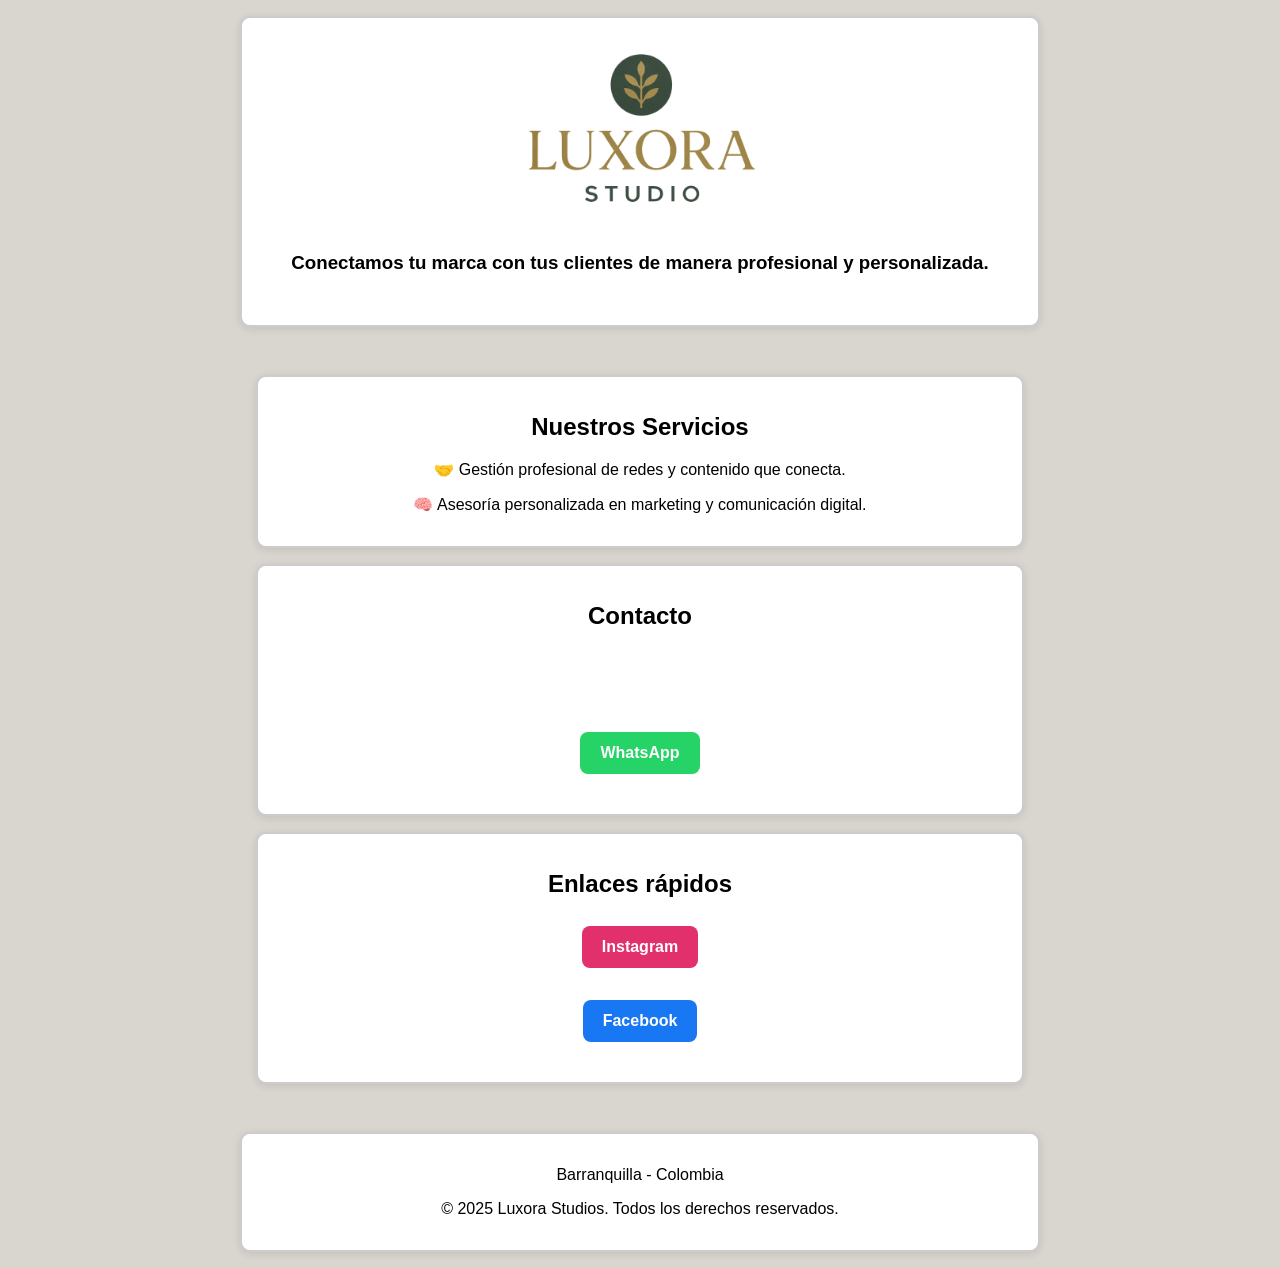
==== Landing/index.html @ 7b023561 "Commit01 Commit Inicial" ====
<!DOCTYPE html>
<html lang="en">
<head>
    <meta charset="UTF-8">
    <meta name="viewport" content="width=device-width, initial-scale=1.0">
    <title>Luxora Studios</title>
    <link rel="stylesheet" href="css/styles.css">
</head>
<body>
    <header> <!-- Encabezado -->
        <a href="#"> <img src="img/luxora.png" alt="Logo de Luxora" class ="logo"></a>
        <h3>Conectamos tu marca con tus clientes de manera profesional y personalizada.</h3>
    </header>

    <main> <!-- Sección principal -->
        <section class="servicios">
            <h2>Nuestros Servicios</h2>
            <p>🤝 Gestión profesional de redes y contenido que conecta.</p>
            <p>🧠 Asesoría personalizada en marketing y comunicación digital.</p>
            
        </section>

        <section class ="contacto">
            <h2>Contacto</h2>
            <p><a href="mailto:luxorastudios07@gmail.com" class="btn--email">E-Mail</a></p>
            <p><a href="https://wa.me/573017419417" target="_blank" class="btn--whatsapp">WhatsApp</a></p>
            
        </section>
       
        <section class="links">
            <h2>Enlaces rápidos</h2>
            <p><a href="#" class="btn--instagram">Instagram</a></p>
            <p><a href="#" class="btn--facebook">Facebook</a></p>
         
        </section>

    </main>

    <footer><!-- Pie de página -->
        <p>Barranquilla - Colombia</p>  
        <p>&copy; 2025 Luxora Studios. Todos los derechos reservados.</p>
        
    </footer>

    <script src="js/script.js"></script>
</body>
</html>
---- Landing/css/styles.css ----
body {
    margin: 0;
    font-family: Arial, sans-serif;
    background-color: #D9D6D0;
    display: flex;
    flex-direction: column;
    align-items: center;
}

/* Contenedor común para centrar */
header,
main,
footer {
    width: 100%;
    max-width: 800px; /* ancho máximo */
    padding: 1rem;
    box-sizing: border-box;
}

/* Estilo de header */
header {
    text-align: center;
    background-color: #fff;
    border: 2px solid #ccc;
    border-radius: 10px;
    margin: 1rem 0;
    padding: 2rem 1rem;
    box-shadow: 0 2px 8px rgba(0,0,0,0.1);
}

header .logo {
    width: 15rem;
    max-width: 100%;
    height: auto;
    margin-bottom: 1rem;
}

/* Estilo de secciones */
section {
    border: 2px solid #ccc;
    padding: 1rem;
    border-radius: 10px;
    background-color: #fff;
    box-shadow: 0 2px 8px rgba(0,0,0,0.1);
    margin: 1rem 0;
    text-align: center;
}

/* Botones */
a[class^="btn--"] {
    display: inline-block;
    padding: 0.75rem 1.25rem;
    margin: 0.5rem 0;
    border-radius: 0.5rem;
    text-decoration: none;
    font-weight: bold;
    color: white;
}

.btn--whatsapp {
    background-color: #25D366;
}

.btn--instagram {
    background-color: #E1306C;
}

.btn--facebook {
    background-color: #1877F2;
}

/* Footer */
footer {
    text-align: center;
    background-color: #fff;
    border: 2px solid #ccc;
    border-radius: 10px;
    margin: 1rem 0;
    padding: 1rem;
    box-shadow: 0 2px 8px rgba(0,0,0,0.1);
}

/* RESPONSIVO */
@media (max-width: 480px) {
    a[class^="btn--"] {
        width: 100%;
        text-align: center;
    }
}
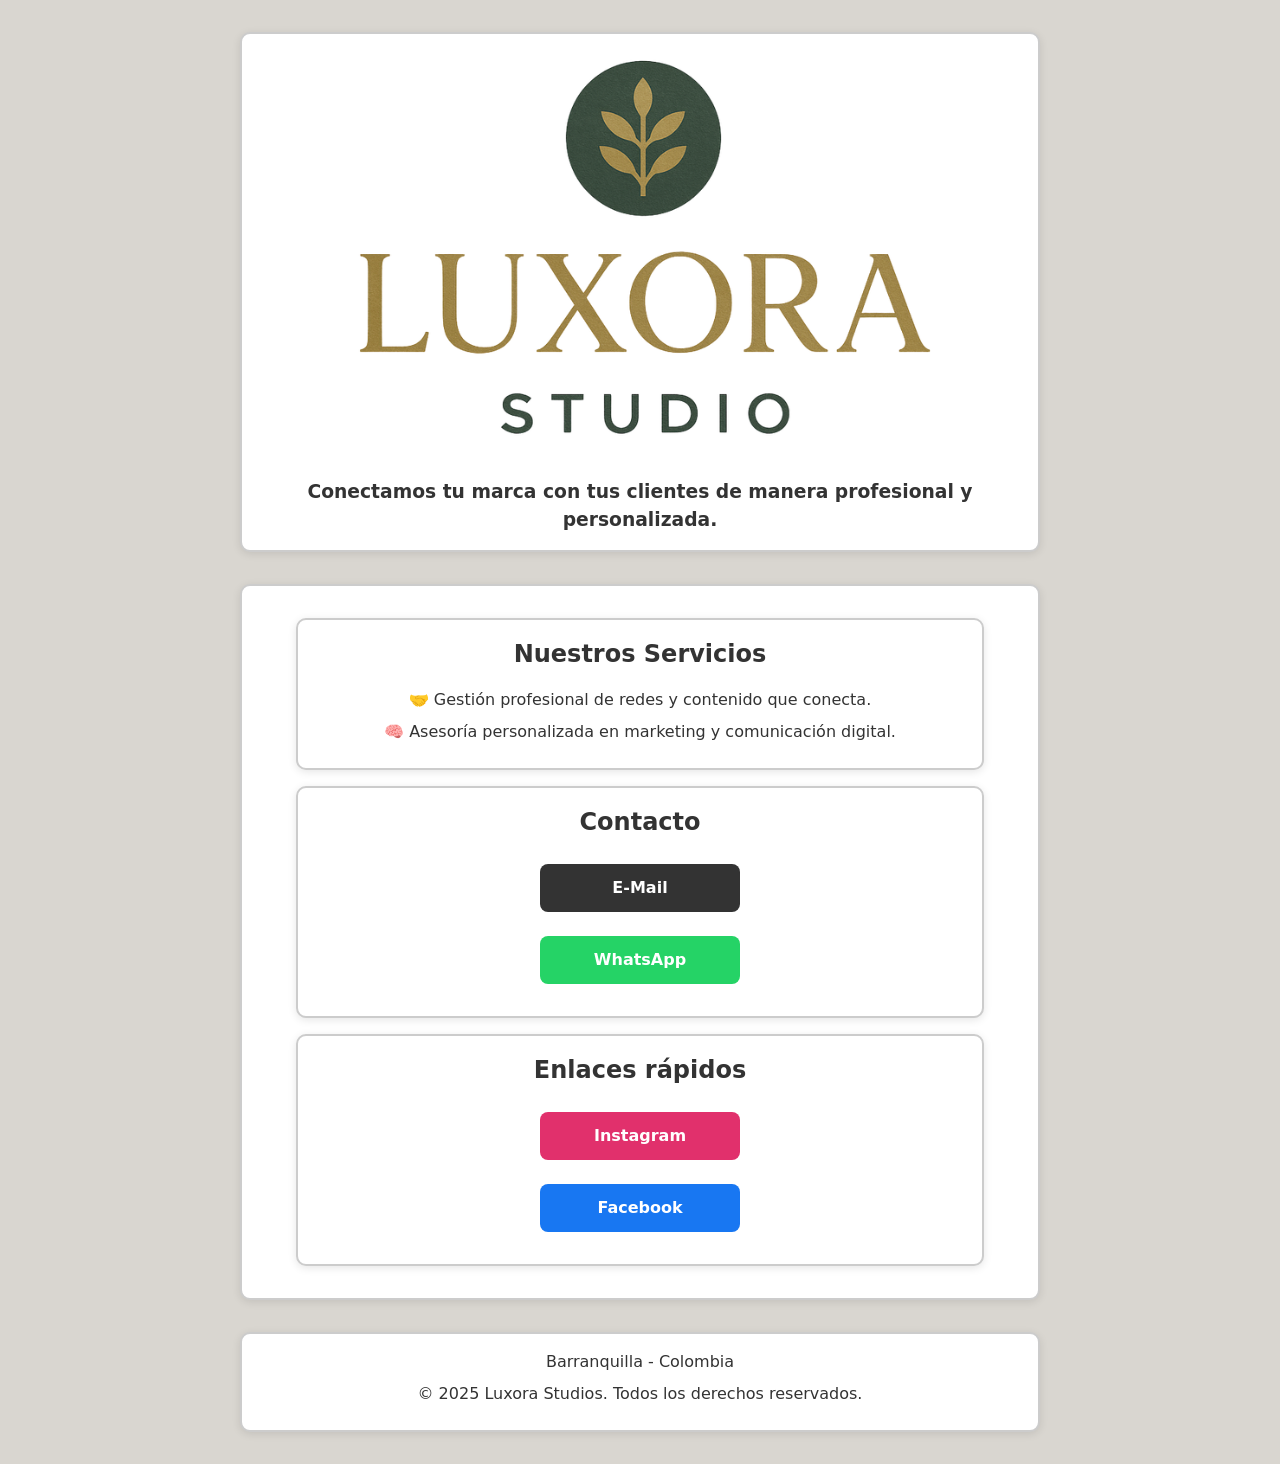
==== commit e664b19f: "Refactorizacion CCS y adicion en HTML Refactorizacion CCS y ajuste en html con los botones siguiendo" ====
--- a/Landing/index.html
+++ b/Landing/index.html
@@ -22,15 +22,15 @@
 
         <section class ="contacto">
             <h2>Contacto</h2>
-            <p><a href="mailto:luxorastudios07@gmail.com" class="btn--email">E-Mail</a></p>
-            <p><a href="https://wa.me/573017419417" target="_blank" class="btn--whatsapp">WhatsApp</a></p>
+            <p><a href="mailto:luxorastudios07@gmail.com" class="btn btn--email">E-Mail</a></p>
+            <p><a href="https://wa.me/573017419417" target="_blank" class="btn btn--whatsapp">WhatsApp</a></p>
             
         </section>
        
         <section class="links">
             <h2>Enlaces rápidos</h2>
-            <p><a href="#" class="btn--instagram">Instagram</a></p>
-            <p><a href="#" class="btn--facebook">Facebook</a></p>
+            <p><a href="#" class="btn btn--instagram">Instagram</a></p>
+            <p><a href="#" class="btn btn--facebook">Facebook</a></p>
          
         </section>
 
--- a/Landing/css/styles.css
+++ b/Landing/css/styles.css
@@ -1,89 +1,110 @@
+/* 🎨 VARIABLES */
+:root {
+    --background-color: #D9D6D0;
+    --text-color: #333;
+    --box-color: #fff;
+    --border-color: #ccc;
+    --btn-whatsapp: #25D366;
+    --btn-email: #333;
+    --btn-instagram: #E1306C;
+    --btn-facebook: #1877F2;
+}
+
+/* Reset */
+* {
+    margin: 0;
+    padding: 0;
+    box-sizing: border-box;
+}
+
+/* Body */
 body {
-    margin: 0;
-    font-family: Arial, sans-serif;
-    background-color: #D9D6D0;
+    font-family: system-ui, sans-serif;
+    background-color: var(--background-color);
+    color: var(--text-color);
+    line-height: 1.5;
+
     display: flex;
     flex-direction: column;
     align-items: center;
+    padding: 1rem;
 }
 
-/* Contenedor común para centrar */
-header,
-main,
-footer {
-    width: 100%;
-    max-width: 800px; /* ancho máximo */
+/* Contenedores principales */
+header, main, footer, section {
+    width: 90%;
+    max-width: 800px;
+    margin: 1rem auto;
     padding: 1rem;
-    box-sizing: border-box;
+    text-align: center;
+    background-color: var(--box-color);
+    border: 2px solid var(--border-color);
+    border-radius: 10px;
+    box-shadow: 0 2px 8px rgba(0, 0, 0, 0.1);
 }
 
-/* Estilo de header */
-header {
-    text-align: center;
-    background-color: #fff;
-    border: 2px solid #ccc;
-    border-radius: 10px;
-    margin: 1rem 0;
-    padding: 2rem 1rem;
-    box-shadow: 0 2px 8px rgba(0,0,0,0.1);
+/* Logo */
+header .logo {
+    max-width: 100%;
+    height: auto;
+    display: block;
+    margin: 0 auto 1rem;
 }
 
-header .logo {
-    width: 15rem;
-    max-width: 100%;
-    height: auto;
+/* Tipografía */
+h2 {
+    font-size: 1.5rem;
     margin-bottom: 1rem;
 }
 
-/* Estilo de secciones */
-section {
-    border: 2px solid #ccc;
-    padding: 1rem;
-    border-radius: 10px;
-    background-color: #fff;
-    box-shadow: 0 2px 8px rgba(0,0,0,0.1);
-    margin: 1rem 0;
-    text-align: center;
+p {
+    font-size: 1rem;
+    margin-bottom: 0.5rem;
 }
 
-/* Botones */
-a[class^="btn--"] {
+/* Botón base */
+.btn {
     display: inline-block;
-    padding: 0.75rem 1.25rem;
-    margin: 0.5rem 0;
-    border-radius: 0.5rem;
     text-decoration: none;
+    color: #fff;
+    padding: 0.75rem 1rem;
+    border-radius: 8px;
+    width: 200px;
+    text-align: center;
+    margin: 0.5rem auto;
     font-weight: bold;
-    color: white;
+    transition: transform 0.2s ease, opacity 0.2s ease;
 }
 
+.btn:hover {
+    opacity: 0.9;
+    transform: scale(1.05);
+}
+
+/* Modificadores */
 .btn--whatsapp {
-    background-color: #25D366;
+    background-color: var(--btn-whatsapp);
+}
+
+.btn--email {
+    background-color: var(--btn-email);
 }
 
 .btn--instagram {
-    background-color: #E1306C;
+    background-color: var(--btn-instagram);
 }
 
 .btn--facebook {
-    background-color: #1877F2;
+    background-color: var(--btn-facebook);
 }
 
-/* Footer */
-footer {
-    text-align: center;
-    background-color: #fff;
-    border: 2px solid #ccc;
-    border-radius: 10px;
-    margin: 1rem 0;
-    padding: 1rem;
-    box-shadow: 0 2px 8px rgba(0,0,0,0.1);
+/* Responsive */
+@media (max-width: 600px) {
+    header .logo {
+        width: 200px;
+    }
+
+    .btn {
+        width: 100%;
+    }
 }
-
-/* RESPONSIVO */
-@media (max-width: 480px) {
-    a[class^="btn--"] {
-        width: 100%;
-        text-align: center;
-    }
-}
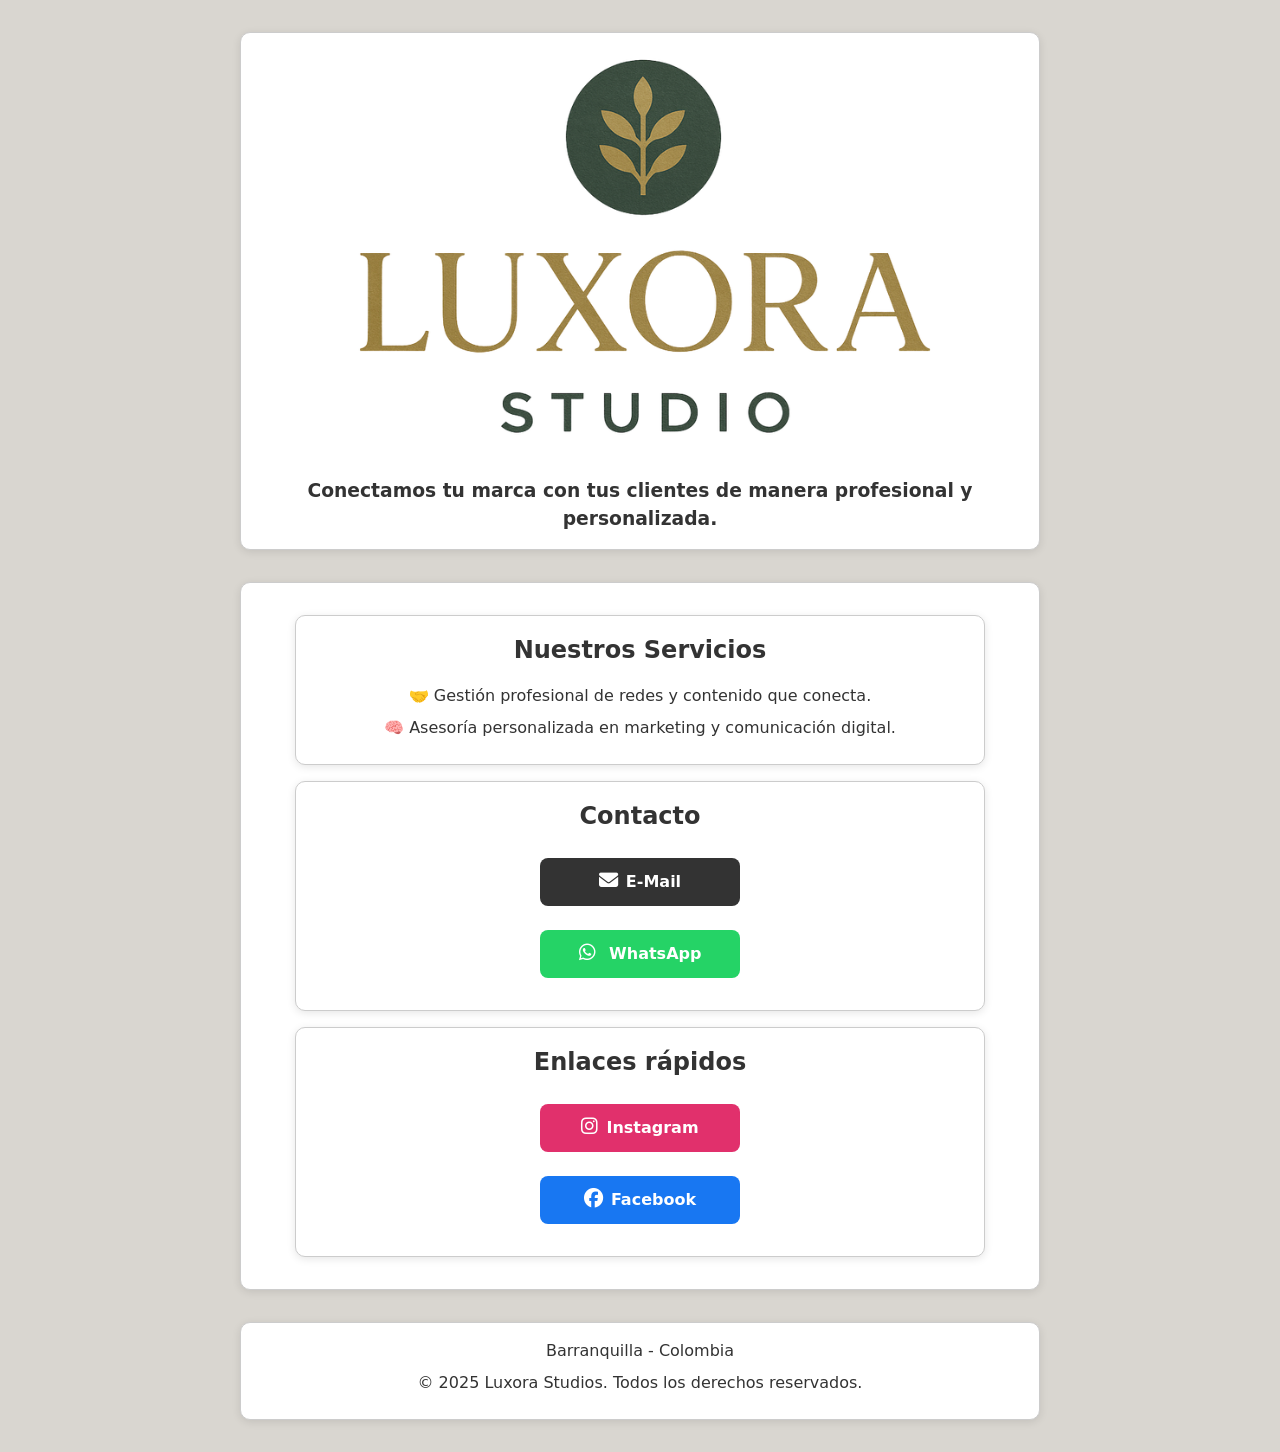
==== commit ef3a3806: "Cambios en botones Se añadió iconos de redes sociales de Font Awesome como tambien se hizo ajustes a" ====
--- a/Landing/index.html
+++ b/Landing/index.html
@@ -5,6 +5,7 @@
     <meta name="viewport" content="width=device-width, initial-scale=1.0">
     <title>Luxora Studios</title>
     <link rel="stylesheet" href="css/styles.css">
+    <link rel="stylesheet" href="https://cdnjs.cloudflare.com/ajax/libs/font-awesome/6.5.0/css/all.min.css"> <!-- Libreria para iconos -->
 </head>
 <body>
     <header> <!-- Encabezado -->
@@ -20,17 +21,18 @@
             
         </section>
 
+        <!-- Botones, la etiqueta i es para los iconos, se invoca la clase fab fa... -->
         <section class ="contacto">
             <h2>Contacto</h2>
-            <p><a href="mailto:luxorastudios07@gmail.com" class="btn btn--email">E-Mail</a></p>
-            <p><a href="https://wa.me/573017419417" target="_blank" class="btn btn--whatsapp">WhatsApp</a></p>
+            <p><a href="mailto:luxorastudios07@gmail.com" class="btn btn--email"><i class="fas fa-envelope"></i>E-Mail</a></p>
+            <p><a href="https://wa.me/573017419417" target="_blank" class="btn btn--whatsapp"><i class="fab fa-whatsapp"></i> WhatsApp</a></p>
             
         </section>
        
         <section class="links">
             <h2>Enlaces rápidos</h2>
-            <p><a href="#" class="btn btn--instagram">Instagram</a></p>
-            <p><a href="#" class="btn btn--facebook">Facebook</a></p>
+            <p><a href="#" class="btn btn--instagram"><i class="fab fa-instagram"></i>Instagram</a></p>
+            <p><a href="#" class="btn btn--facebook"><i class="fab fa-facebook"></i>Facebook</a></p>
          
         </section>
 
--- a/Landing/css/styles.css
+++ b/Landing/css/styles.css
@@ -38,7 +38,7 @@
     padding: 1rem;
     text-align: center;
     background-color: var(--box-color);
-    border: 2px solid var(--border-color);
+    border: 0.5px solid var(--border-color);
     border-radius: 10px;
     box-shadow: 0 2px 8px rgba(0, 0, 0, 0.1);
 }
@@ -98,6 +98,11 @@
     background-color: var(--btn-facebook);
 }
 
+.btn i {
+    margin-right: 8px;  /* Espacio entre ícono y texto */
+    font-size: 1.2rem;  /* Tamaño del ícono */
+}
+
 /* Responsive */
 @media (max-width: 600px) {
     header .logo {
